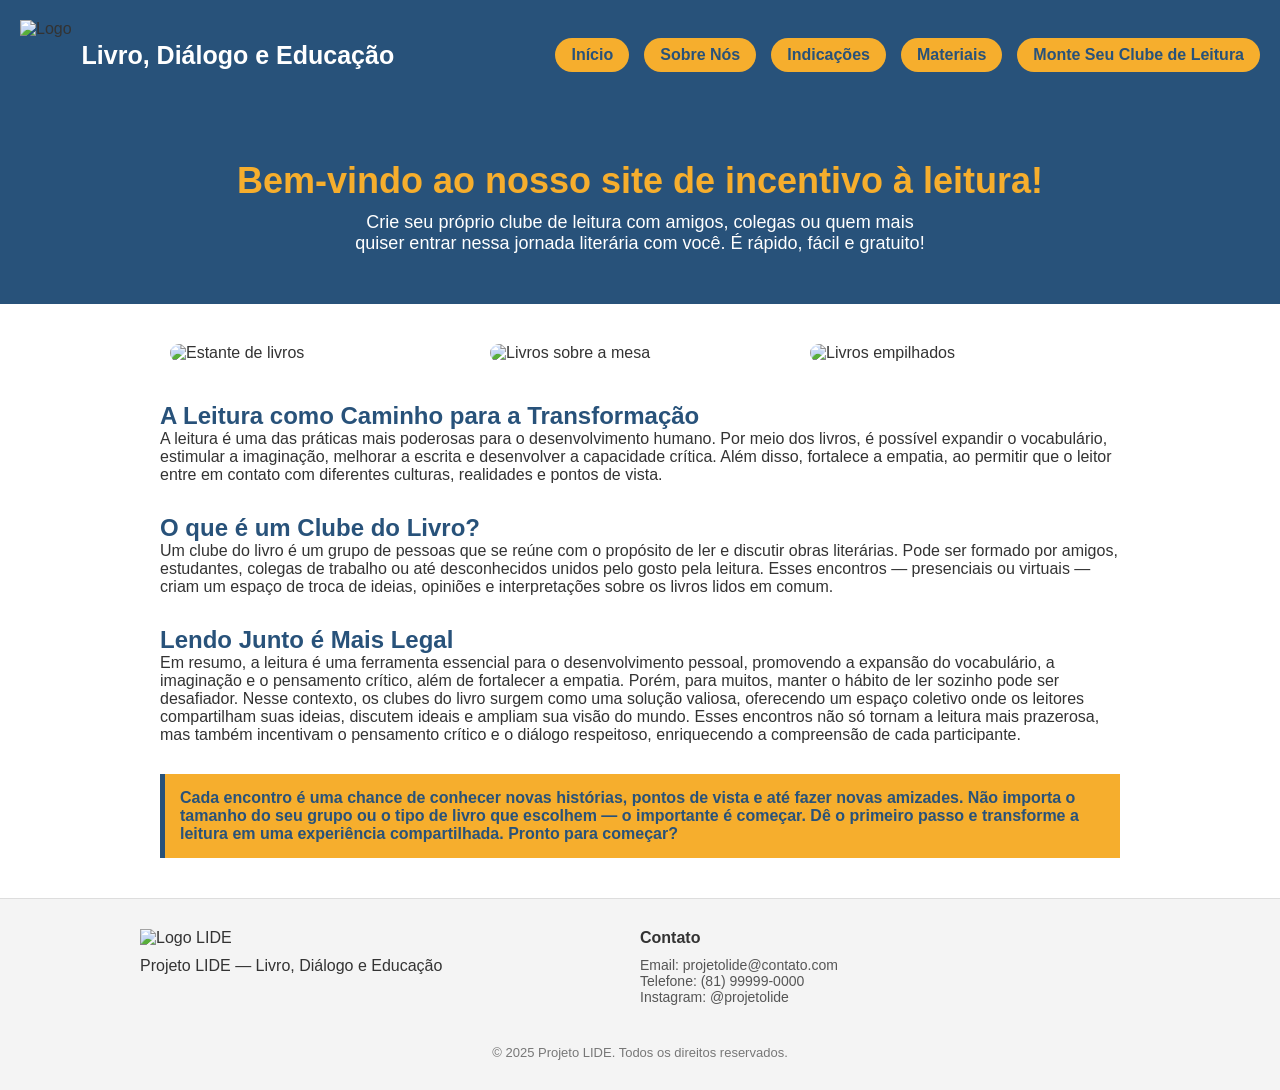
==== index.html @ 7bd6356d "Add files via upload" ====
<!DOCTYPE html>
<html lang="pt-BR">
<head>
  <meta charset="UTF-8" />
  <meta name="viewport" content="width=device-width, initial-scale=1.0" />
  <title>Projeto LIDE - Clube de Leitura</title>
  <link href="https://fonts.googleapis.com/css2?family=Nunito:wght@400;700;900&display=swap" rel="stylesheet">
  <link rel="stylesheet" href="index.css">

  <style>
    body {
      margin: 0;
      font-family: 'Nunito', sans-serif;
      background-color: #ffffff;
      color: #333;
    }
    header {
      background-color: #28527A;
      padding: 20px;
      display: flex;
      justify-content: space-between;
      align-items: center;
      flex-wrap: wrap;
    }

    .logo {
      display: flex;
      align-items: center;
    }
    .logo img {
      height: 60px;
      margin-right: 10px;
    }
    nav {
      display: flex;
      gap: 15px;
      flex-wrap: wrap;
      align-items: center;
    }
    nav a {
      background-color: #f6ae2d;
      padding: 8px 16px;
      border-radius: 20px;
      text-decoration: none;
      color: #28527A;
      font-weight: 700;
    }

    nav a:hover{
    color: #f8fdf8;
    transform: scale(1.1);
    transition: all 0.45s ease;
}

a:hover{
    color: #28527A;
    transition: 0.3s all;
}


    .btn-sobre {
      background-color: #f6ae2d;
      padding: 8px 16px;
      border-radius: 20px;
      text-decoration: none;
      color: #28527A;
      font-weight: 700;
    }

    .btn-grupo{
      background-color: #f6ae2d;
      padding: 8px 16px;
      border-radius: 20px;
      text-decoration: none;
      color: #28527A;
      font-weight: 700;
    }

    .hero {
      background-color: #28527A;
      padding: 50px 20px;
      text-align: center;
      color: #ffffff;
      position: relative;
    }
    .hero h1 {
      font-size: 36px;
      margin-bottom: 10px;
      color: #f6ae2d;
    }
    .hero p {
      font-size: 18px;
      max-width: 600px;
      margin: 0 auto;
    }
    .content {
      max-width: 1000px;
      margin: 40px auto;
      padding: 0 20px;
    }
    .content h2 {
      color: #28527A;
      margin-top: 30px;
    }
    .content ul {
      padding-left: 20px;
    }
    .highlight {
      background:#f6ae2d;
      border-left: 5px solid #28527A;
      padding: 15px;
      margin-top: 30px;
      font-weight: 700;
      color: #28527A;
    }
    .img-row {
      display: flex;
      flex-wrap: wrap;
      gap: 20px;
      justify-content: center;
      margin: 40px 0;
    }
    .img-row img {
      width: 300px;
      height: auto;
      border-radius: 20px;
      object-fit: cover;
    }
  </style>
</head>
<body>
  <header>
    <div class="logo">
      <img src="imagens/logo.svg" alt="Logo" style="height: 70px;">
      <h1 style="color:white; font-size: 25px; margin: 0;">Livro, Diálogo e Educação</h1>
    </div>
    <nav>
      <a href="index.html">Início</a>
      <a class="btn-sobre" href="pagina2.html">Sobre Nós</a>
      <a href="pagina3.html">Indicações</a>
      <a href="materiais.html">Materiais</a>
      <a class="btn-grupo" href="pagina5.html">Monte Seu Clube de Leitura</a>
    </nav>
  </header>
  <main>
    <section class="hero">
      <div class="texto" style="text-align: center;"></div>
        <h1>Bem-vindo ao nosso site de incentivo à leitura!</h1>
        <p>
          Crie seu próprio clube de leitura com amigos, colegas ou quem mais quiser entrar nessa jornada literária com você. É rápido, fácil e gratuito!
        </p>
      </div>
    </section>
  </main>

  <div class="content">
    <div class="img-row">
      <img src="imagens\livros1.png" alt="Estante de livros">
      <img src="imagens\livros2.png" alt="Livros sobre a mesa">
      <img src="imagens\livros3.png" alt="Livros empilhados">
    </div>
    <h2>A Leitura como Caminho para a Transformação</h2>
    <p>A leitura é uma das práticas mais poderosas para o desenvolvimento humano. Por meio dos livros, é possível expandir o vocabulário, estimular a imaginação, melhorar a escrita e desenvolver a capacidade crítica. Além disso, fortalece a empatia, ao permitir que o leitor entre em contato com diferentes culturas, realidades e pontos de vista.</p>
    <h2>O que é um Clube do Livro?</h2>
    <p>Um clube do livro é um grupo de pessoas que se reúne com o propósito de ler e discutir obras literárias. Pode ser formado por amigos, estudantes, colegas de trabalho ou até desconhecidos unidos pelo gosto pela leitura. Esses encontros — presenciais ou virtuais — criam um espaço de troca de ideias, opiniões e interpretações sobre os livros lidos em comum.</p>
    <h2>Lendo Junto é Mais Legal</h2>
    <p>Em resumo, a leitura é uma ferramenta essencial para o desenvolvimento pessoal, promovendo a expansão do vocabulário, a imaginação e o pensamento crítico, além de fortalecer a empatia. Porém, para muitos, manter o hábito de ler sozinho pode ser desafiador. Nesse contexto, os clubes do livro surgem como uma solução valiosa, oferecendo um espaço coletivo onde os leitores compartilham suas ideias, discutem ideais e ampliam sua visão do mundo. Esses encontros não só tornam a leitura mais prazerosa, mas também incentivam o pensamento crítico e o diálogo respeitoso, enriquecendo a compreensão de cada participante.</p>
    <div class="highlight">
      Cada encontro é uma chance de conhecer novas histórias, pontos de vista e até fazer novas amizades. Não importa o tamanho do seu grupo ou o tipo de livro que escolhem — o importante é começar. Dê o primeiro passo e transforme a leitura em uma experiência compartilhada. Pronto para começar?
    </div>
  </div>
</body>
   <footer class="footer">
  <div class="footer-content">
    <div class="footer-left">
      <img src="imagens/logo.svg" alt="Logo LIDE" class="footer-logo">
      <p>Projeto LIDE — Livro, Diálogo e Educação</p>
    </div>

    <div class="footer-contact">
      <h4>Contato</h4>
      <p>Email: <a href="mailto:contato@lide.com">projetolide@contato.com</a></p>
      <p>Telefone: (81) 99999-0000</p>
      <p>Instagram: <a href="https://instagram.com/projetolide" target="_blank">@projetolide</a></p>
    </div>
  </div>

  <div class="footer-bottom">
    <p>&copy; 2025 Projeto LIDE. Todos os direitos reservados.</p>
  </div>
</footer>
</html>
---- index.css ----
body{
    background-color: rgb(255, 255, 255);
}

@import url('https://fonts.googleapis.com/css2?family=Poppins:wght@300;400;500;600&display=swap');
*{
    margin: 0;
    padding: 0;
    box-sizing: border-box;
    font-family: 'Poppins', sans-serif;
}
.footer {
  background-color: #f4f4f4;
  padding: 30px 20px;
  font-family: Arial, sans-serif;
  color: #333;
  border-top: 1px solid #ddd;
}

.footer-content {
  display: flex;
  flex-wrap: wrap;
  justify-content: space-between;
  align-items: flex-start;
  max-width: 1000px;
  margin: 0 auto;
}

.footer-left {
  flex: 1 1 300px;
  margin-bottom: 20px;
}

.footer-logo {
  width: 100px;
  margin-bottom: 10px;
}

.footer-contact {
  flex: 1 1 300px;
  margin-bottom: 20px;
}

.footer-contact h4 {
  margin-bottom: 10px;
  font-size: 16px;
}

.footer-contact p,
.footer-contact a {
  font-size: 14px;
  color: #555;
  text-decoration: none;
}

.footer-contact a:hover {
  text-decoration: underline;
}

.footer-bottom {
  text-align: center;
  font-size: 13px;
  color: #777;
  margin-top: 20px;
} 

/* Responsivo */
@media (max-width: 800px) {
    .footer-col{
        width: 50%;
        margin-bottom: 30px;
    }
}
@media (max-width:600px) {
    .footer-col{
        width: 100%;
    }
}

/* página3.html (INDICAÇÕES)*/

.container-indicacoes {
  display: flex;
  flex-wrap: wrap;
  justify-content: space-between;
  gap: 30px;
  padding: 40px 20px;
  max-width: 1200px;
  margin: 0 auto;
}

.coluna {
  background-color: #f8f8f8;
  padding: 20px;
  border-radius: 15px;
  flex: 1;
  min-width: 280px;
  max-width: 32%;
  box-shadow: 0 4px 10px rgba(0,0,0,0.08);
}

.coluna h2 {
  color: #28527A;
  font-size: 22px;
  margin-bottom: 15px;
  border-bottom: 2px solid #f3e16c;
  padding-bottom: 5px;
}

.h3-1 {
  font-size: 18px;
  color: #28527A;
  margin-top: 20px;
}

.listaindica ul {
  list-style-type: disc;
  padding-left: 20px;
  color: #333;
}

.listaindica li {
  margin-bottom: 8px;
}

/*FILTRAR*/

 .container-filtro {
  padding: 40px 20px;
  max-width: 1200px;
  margin: 0 auto;
  background: linear-gradient(to right, #28527A, #66c4be);
  background-color: #28527A;
  border-radius: 15px;
  color: white;
}

.filtros-container {
  display: flex;
  flex-wrap: wrap;
  gap: 20px;
  margin-top: 20px;
  align-items: center;
}

.filtros {
  display: flex;
  flex-direction: column;
  font-weight: bold;
  color: white;
}

select, button {
  margin-top: 5px;
  padding: 8px;
  border-radius: 5px;
  border: 1px solid #aaa;
}

button {
  background-color: #f3e16c;
  color: #9f822a;
  border: 2px solid #ffcf3f;
  font-weight: bold;
  transition: 0.3s;
}

button:hover {
  background-color: #4CAF50;
  color: white;
}

.resultado {
  margin-top: 30px;
  background: white;
  padding: 15px;
  border-radius: 8px;
  box-shadow: 0 0 8px rgba(0,0,0,0.1);
  color: #333;
}

.livro {
  padding: 8px 0;
  border-bottom: 1px solid #ddd;
}

.livro:last-child {
  border-bottom: none;
}
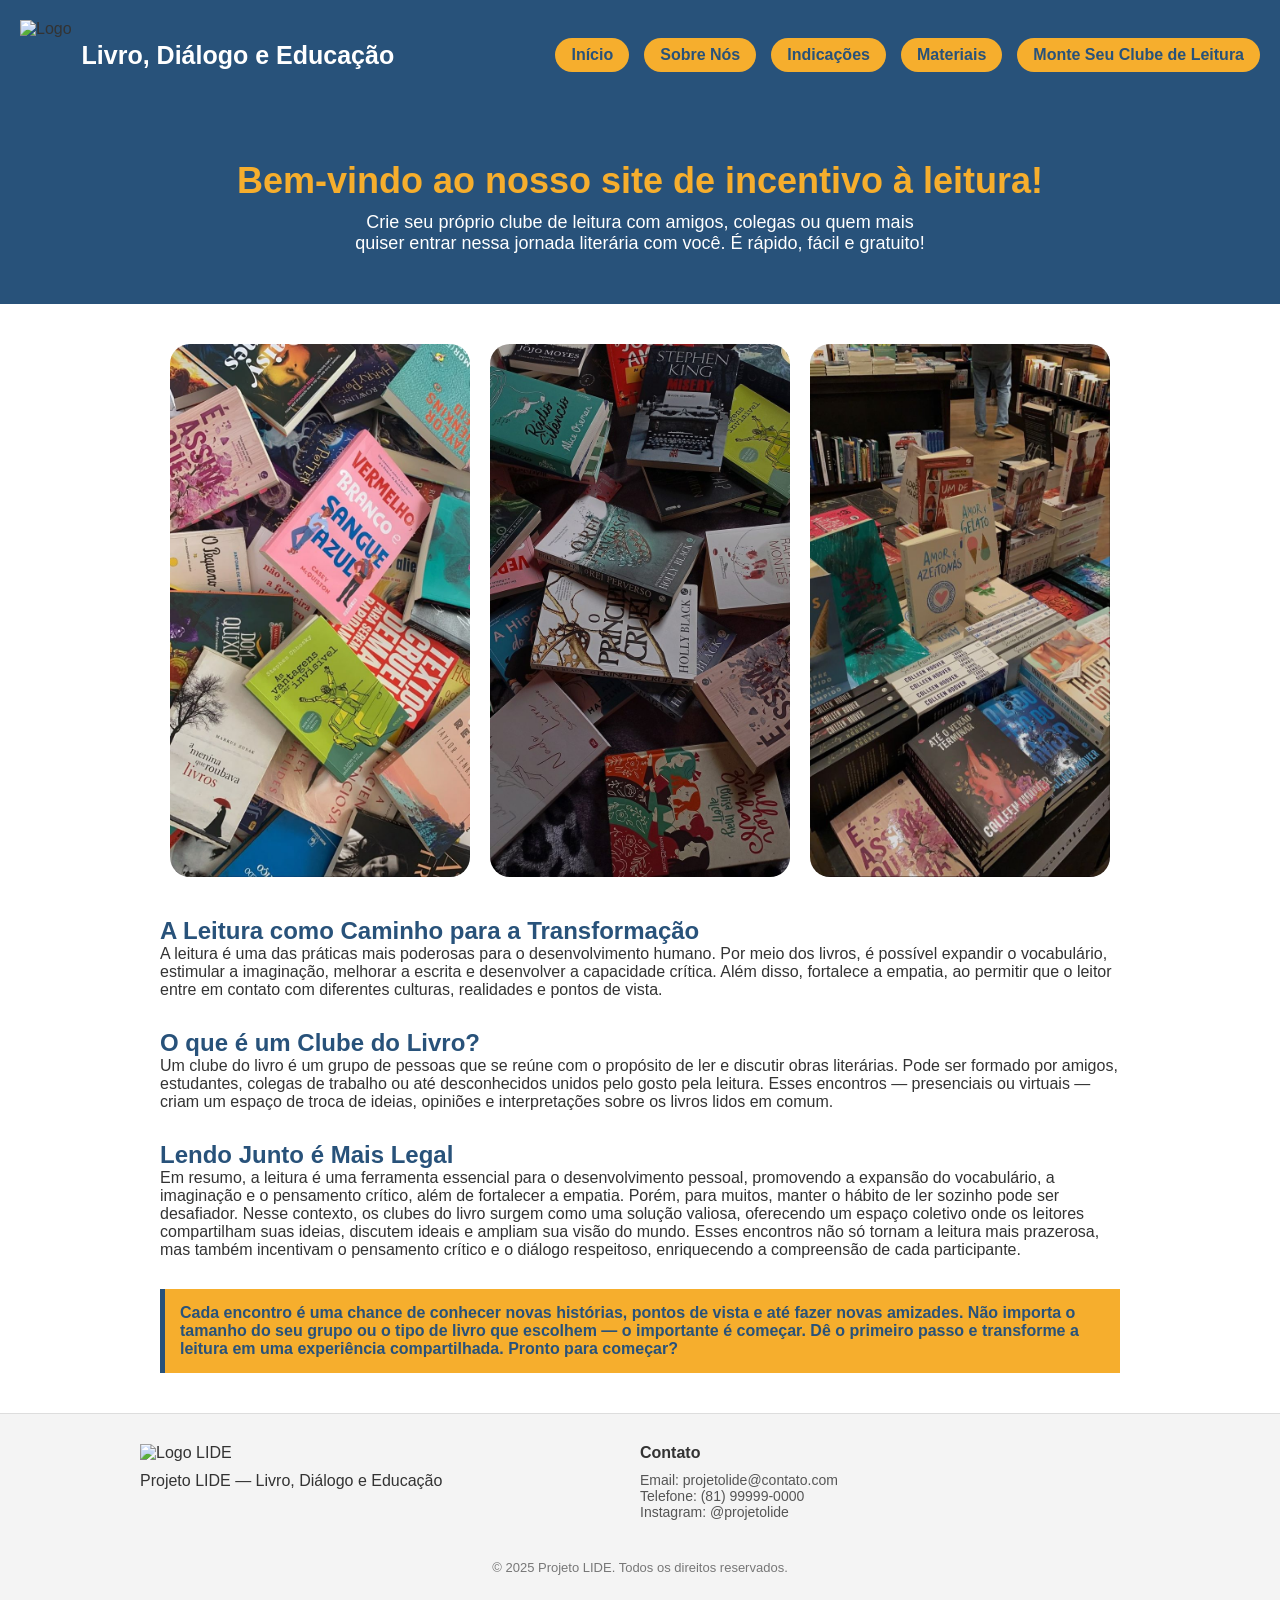
==== commit b8394b25: "Update index.html" ====
--- a/index.html
+++ b/index.html
@@ -132,7 +132,7 @@
 <body>
   <header>
     <div class="logo">
-      <img src="imagens/logo.svg" alt="Logo" style="height: 70px;">
+      <img src="logotipo.png" alt="Logo" style="height: 70px;">
       <h1 style="color:white; font-size: 25px; margin: 0;">Livro, Diálogo e Educação</h1>
     </div>
     <nav>
@@ -156,9 +156,9 @@
 
   <div class="content">
     <div class="img-row">
-      <img src="imagens\livros1.png" alt="Estante de livros">
-      <img src="imagens\livros2.png" alt="Livros sobre a mesa">
-      <img src="imagens\livros3.png" alt="Livros empilhados">
+      <img src="livros1.png" alt="Estante de livros">
+      <img src="livros2.png" alt="Livros sobre a mesa">
+      <img src="livros3.png" alt="Livros empilhados">
     </div>
     <h2>A Leitura como Caminho para a Transformação</h2>
     <p>A leitura é uma das práticas mais poderosas para o desenvolvimento humano. Por meio dos livros, é possível expandir o vocabulário, estimular a imaginação, melhorar a escrita e desenvolver a capacidade crítica. Além disso, fortalece a empatia, ao permitir que o leitor entre em contato com diferentes culturas, realidades e pontos de vista.</p>
@@ -174,7 +174,7 @@
    <footer class="footer">
   <div class="footer-content">
     <div class="footer-left">
-      <img src="imagens/logo.svg" alt="Logo LIDE" class="footer-logo">
+      <img src="logotipo.png" alt="Logo LIDE" class="footer-logo">
       <p>Projeto LIDE — Livro, Diálogo e Educação</p>
     </div>
 
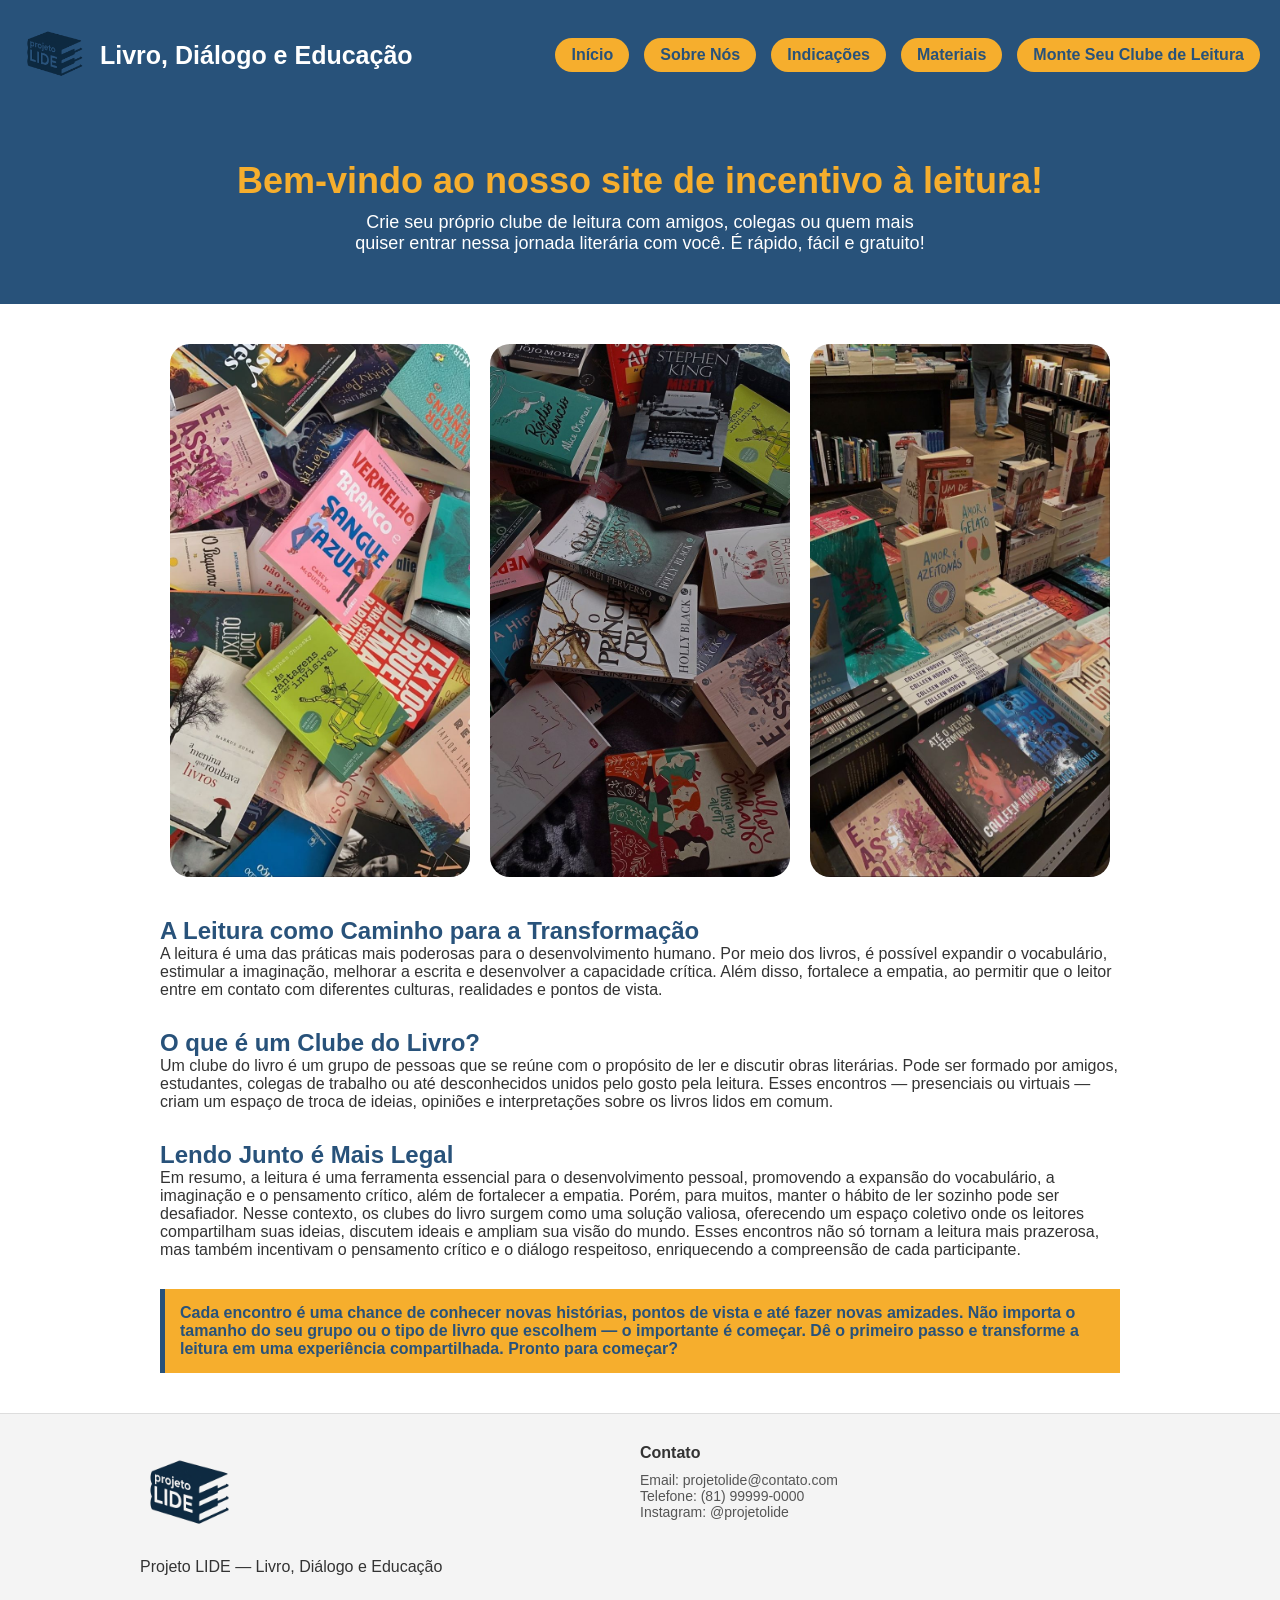
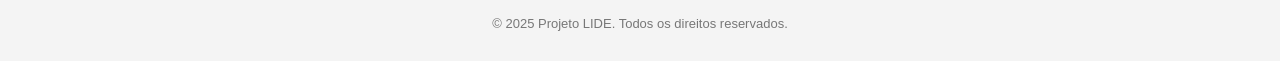
==== commit ea05256a: "Update index.html" ====
--- a/index.html
+++ b/index.html
@@ -132,7 +132,7 @@
 <body>
   <header>
     <div class="logo">
-      <img src="logotipo.png" alt="Logo" style="height: 70px;">
+      <img src="logo.png" alt="Logo" style="height: 70px;">
       <h1 style="color:white; font-size: 25px; margin: 0;">Livro, Diálogo e Educação</h1>
     </div>
     <nav>
@@ -174,7 +174,7 @@
    <footer class="footer">
   <div class="footer-content">
     <div class="footer-left">
-      <img src="logotipo.png" alt="Logo LIDE" class="footer-logo">
+      <img src="logo.png" alt="Logo LIDE" class="footer-logo">
       <p>Projeto LIDE — Livro, Diálogo e Educação</p>
     </div>
 
